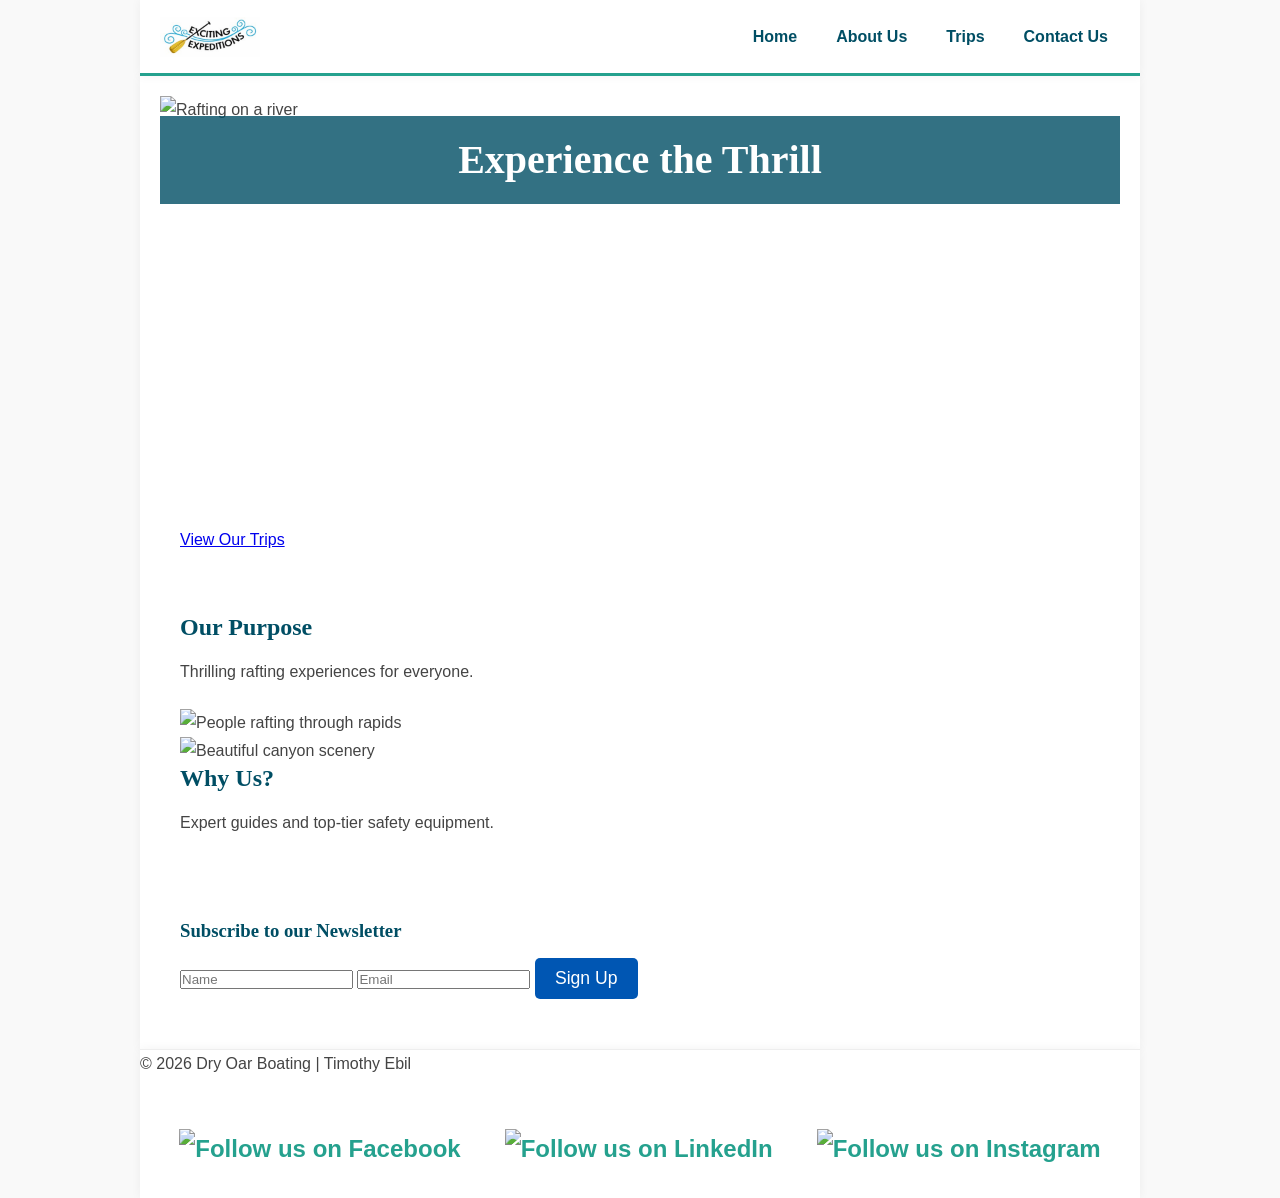
==== wwr/index.html @ 6eb27146 "added home content to index.html" ====
<!DOCTYPE html>
<html lang="en-US">
<head>
    <meta charset="UTF-8">
    <meta name="viewport" content="width=device-width, initial-scale=1.0">
    <title>About Us | Dry Oar Boating</title>
    <meta name="description" content="Discover the history, mission, and expert team behind Dry Oar Boating.">
    <meta name="author" content="Timothy Ebil">
    <link rel="stylesheet" href="styles/rafting.css">
</head>
<body>
    <header>
        <div class="logo-box">
            <a id="logo_link" href="index.html">
                <img class="logo" src="images/logo.jpg" alt="Dry Oar Logo">
            </a>
        </div>
        <nav>
            <a href="index.html">Home</a>
            <a href="about.html">About Us</a>
            <a href="trips.html">Trips</a>
            <a href="contactus.html">Contact Us</a>
        </nav>
    </header>
    <main>
        <div class="hero">
            <img src="images/hero-rafting.jpg" alt="Rafting on a river">
            <h1 class="hero-msg">Experience the Thrill</h1>
        </div>
        <section class="cta-section">
            <a href="trips.html" class="cta-button">View Our Trips</a>
        </section>
        <section class="home-grid">
            <div>
                <h2>Our Purpose</h2>
                <p>Thrilling rafting experiences for everyone.</p>
            </div>
            <img src="images/rafting-1.jpg" alt="People rafting through rapids">
            <img src="images/rafting-2.jpg" alt="Beautiful canyon scenery">
            <div>
                <h2>Why Us?</h2>
                <p>Expert guides and top-tier safety equipment.</p>
            </div>
        </section>
        <section class="newsletter">
            <h3>Subscribe to our Newsletter</h3>
            <form action="#" method="post">
                <input type="text" name="name" required placeholder="Name" aria-label="Full Name">
                <input type="email" name="email" required placeholder="Email" aria-label="Email Address">
                <button type="submit">Sign Up</button>
            </form>
        </section>
    </main>
   <footer>
    <p>&copy; 2026 Dry Oar Boating | Timothy Ebil</p>
    <nav class="socialmedia">
        <a href="https://facebook.com" target="_blank" rel="noreferrer">
            <img src="images/facebook-icon.jpg" alt="Follow us on Facebook">
        </a>
        <a href="https://linkedin.com" target="_blank" rel="noreferrer">
            <img src="images/linkedin-icon.jpg" alt="Follow us on LinkedIn">
        </a>
        <a href="https://instagram.com" target="_blank" rel="noreferrer">
            <img src="images/instagram-icon.jpg" alt="Follow us on Instagram">
        </a>
    </nav>
</footer>
---- wwr/styles/rafting.css ----
/* Three columns side by side */
.column {
  float: left;
  width: 33.3%;
  margin-bottom: 16px;
  padding: 0 8px;
}

/* Display the columns below each other instead of side by side on small screens */
@media screen and (max-width: 650px) {
  .column {
    width: 100%;
    display: block;
  }
}

/* Add some shadows to create a card effect */
.card {
  box-shadow: 0 4px 8px 0 rgba(0, 0, 0, 0.2);
}

/* Some left and right padding inside the container */
.container {
  padding: 0 16px;
}

/* Clear floats */
.container::after, .row::after {
  content: "";
  clear: both;
  display: table;
}

.title {
  color: grey;
}

.button {
  border: none;
  outline: 0;
  display: inline-block;
  padding: 8px;
  color: white;
  background-color: #000;
  text-align: center;
  cursor: pointer;
  width: 100%;
}

.button:hover {
  background-color: #555;
}
/* Main Layout */
main {
    padding: 20px;
    max-width: 1200px;
    margin: auto;
}

/* 2-Column Section (Form + Map) */
.contact-wrapper {
    display: flex;
    gap: 20px;
    margin-top: 20px;
}

.contact-form, .map-container {
    flex: 1;
    background: white;
    padding: 20px;
    border-radius: 8px;
    box-shadow: 0 2px 5px rgba(0,0,0,0.1);
}

/* Form Elements */
.contact-form label {
    display: block;
    margin-bottom: 5px;
    font-weight: bold;
}

.contact-form input[type="text"],
.contact-form input[type="email"],
.contact-form textarea {
    width: 100%;
    padding: 10px;
    margin-bottom: 15px;
    border: 1px solid #ccc;
    border-radius: 4px;
    box-sizing: border-box; /* Ensures padding doesn't affect width */
}

.contact-form fieldset {
    border: 1px solid #ccc;
    padding: 10px;
    margin-bottom: 15px;
}

.checkbox-group {
    margin-bottom: 15px;
}

button {
    background-color: #ff6600;
    color: white;
    padding: 10px 20px;
    border: none;
    border-radius: 4px;
    cursor: pointer;
    font-size: 16px;
}

button:hover {
    background-color: #e65c00;
}
/* Contact Page Styles */
#contact-wrapper {
    display: grid;
    grid-template-columns: 1fr 1fr;
    gap: 20px;
    padding: 20px;
}

.contact-info, .contact-form, .employee-profiles {
    padding: 20px;
}

/* Make map responsive */
.contact-info iframe {
    width: 100%;
    height: 300px;
    margin-top: 15px;
}

/* Staff Section */
.staff-grid {
    display: flex;
    justify-content: space-around;
    gap: 15px;
}

.staff-member {
    text-align: center;
    background: white;
    padding: 10px;
    border-radius: 8px;
}

.staff-member img {
    width: 100px;
    height: 100px;
    border-radius: 50%;
}
/* Make it responsive: 1 column on small screens */
@media (max-width: 768px) {
    .employee-profiles {
        grid-template-columns: 1fr;
    }
}

/* Form Styling */
.contact-form form p {
    margin-bottom: 15px;
}

.contact-form label {
    display: block;
    margin-bottom: 5px;
}

.contact-form input[type="text"],
.contact-form input[type="email"],
.contact-form textarea {
    width: 100%;
    padding: 8px;
}

.contact-form button {
    background-color: #0056b3; /* Example color */
    color: white;
    padding: 10px 20px;
    border: none;
    cursor: pointer;
    font-size: 1.1em;
}

.contact-form button:hover {
    background-color: #004494;
}

/* Responsive adjustment for small screens */
@media screen and (max-width: 768px) {
    #contact-wrapper {
        grid-template-columns: 1fr;
    }
}

/* --- Contact Page Styles --- */
.contact-grid {
    display: grid;
    gap: 20px;
    padding: 20px;
}

.profile-card {
    text-align: center;
    margin-bottom: 20px;
}

.profile-card img {
    border-radius: 50%; /* Makes images circular */
}

/* Form Styles */
.contact-form form {
    display: flex;
    flex-direction: column;
    gap: 15px;
}

.contact-form fieldset {
    border: 1px solid #ccc;
    padding: 10px;
}

.contact-form label {
    display: block;
    margin-bottom: 5px;
}

.contact-form input[type="text"],
.contact-form input[type="email"],
.contact-form textarea {
    width: 100%;
    padding: 8px;
    box-sizing: border-box; /* Ensures padding doesn't affect width */
}

.radio-group {
    display: flex;
    align-items: center;
    gap: 10px;
}

.radio-group label {
    margin-bottom: 0;
}

.checkbox {
    display: flex;
    align-items: center;
    gap: 10px;
}

button[type="submit"] {
    background-color: #0056b3; /* Change to your primary color */
    color: white;
    padding: 10px 20px;
    border: none;
    cursor: pointer;
    font-size: 1.1em;
    border-radius: 5px;
}

button[type="submit"]:hover {
    background-color: #004494;
}

/* Responsive Grid */
@media (min-width: 768px) {
    .contact-grid {
        grid-template-columns: 1fr 1fr;
    }
    .contact-form {
        grid-column: 1 / -1; /* Form spans full width */
    }
}

/* 1. ROOT VARIABLES & SMOOTH SCROLLING */
:root {
  --primary-color: #004e64; /* Deep Water Blue */
  --secondary-color: #25a18e; /* Teal Accent */
  --accent1-color: #333333; /* Dark Charcoal */
  --accent2-color: #ffffff; /* Pure White */
  --bg-light: #f4f4f4;
  --text-body: #444; /* Slightly softer than pure black */
  
  --heading-font: "Rockwell", "Courier Bold", serif;
  --body-font: "Open Sans", Helvetica, Arial, sans-serif;
  
  --shadow: 0 4px 6px rgba(0,0,0,0.1);
  --transition: all 0.3s ease;
}

/* 2. MODERN CSS RESET & BASE STYLES */
*, *::before, *::after {
  margin: 0;
  padding: 0;
  box-sizing: border-box;
}

html {
  scroll-behavior: smooth;
  font-size: 16px;
}

body {
  font-family: var(--body-font);
  color: var(--text-body);
  line-height: 1.7;
  background-color: #f9f9f9;
}

img {
  max-width: 100%;
  display: block;
}

/* 3. PAGE LAYOUT WRAPPER */
header, main, footer {
  max-width: 1000px;
  width: 95%; /* Responsive edge spacing */
  margin: 0 auto;
  background-color: var(--accent2-color);
  box-shadow: 0 0 10px rgba(0,0,0,0.05);
}

/* 4. HEADER (CSS Grid & Flexbox) */
header {
  display: grid;
  grid-template-columns: auto 1fr;
  align-items: center;
  padding: 15px 20px;
  background-color: var(--accent2-color);
  border-bottom: 3px solid var(--secondary-color);
  position: sticky; /* Keeps header at top */
  top: 0;
  z-index: 1000;
}

.logo-box { grid-column: 1; }
.logo { width: 100px; height: auto; }

nav {
  grid-column: 2;
  display: flex;
  justify-content: flex-end;
  gap: 15px;
  flex-wrap: wrap; /* Allows links to wrap on mobile */
}

nav a {
  text-decoration: none;
  color: var(--primary-color);
  font-weight: 600;
  padding: 8px 12px;
  transition: var(--transition);
  border-radius: 4px;
}

nav a:hover, nav a:focus {
  background-color: var(--primary-color);
  color: var(--accent2-color);
  outline: none;
}

/* 5. TYPOGRAPHY & SPACING */
h1, h2, h3 {
  font-family: var(--heading-font);
  color: var(--primary-color);
  margin-bottom: 1rem;
  line-height: 1.2;
}

p { margin-bottom: 1.5rem; }

/* Global Padding for Sections */
main section {
  padding: 30px 20px;
}

/* 6. HERO SECTION (Positioning) */
.hero {
  position: relative;
  overflow: hidden;
}

.hero img {
  width: 100%;
  height: 400px; /* Fixed height for better control */
  object-fit: cover;
}

/* Hero Heading Overlay */
.hero h1 {
  position: absolute;
  top: 20px;
  left: 0;
  width: 100%;
  background-color: rgba(0, 78, 100, 0.8); /* Changed to primary color for better branding */
  color: #fff;
  padding: 20px;
  text-align: center;
  margin: 0;
  font-size: 2.5rem;
}

/* Hero Article/Mission Box */
.hero article {
  position: absolute;
  bottom: 20px;
  left: 50%;
  transform: translateX(-50%);
  width: 90%;
  max-width: 800px;
  background-color: rgba(255, 255, 255, 0.95);
  padding: 25px;
  border-radius: 8px;
  box-shadow: var(--shadow);
}

.hero article img {
  float: right;
  width: 120px;
  height: 120px;
  object-fit: cover;
  margin-left: 20px;
  margin-bottom: 10px;
  border: 3px solid var(--secondary-color);
  border-radius: 50%; /* Circle image */
}

.hero article::after {
  content: "";
  display: table;
  clear: both;
}

/* 7. ADVENTURES SECTION (Grid + Figure) */
.adventure-grid {
  display: grid;
  grid-template-columns: repeat(auto-fit, minmax(160px, 1fr)); /* Responsive grid */
  gap: 20px;
  padding: 20px;
  text-align: center;
}

.adventure-grid figure {
  background: #fff;
  padding: 10px;
  border-radius: 8px;
  box-shadow: 0 2px 5px rgba(0,0,0,0.05);
  transition: var(--transition);
}

.adventure-grid figure:hover {
  transform: translateY(-5px);
  box-shadow: 0 5px 15px rgba(0,0,0,0.1);
}

.adventure-grid img {
  width: 100%;
  height: 150px;
  object-fit: cover;
  border-radius: 4px;
}

.adventure-grid figcaption {
  font-size: 1rem;
  font-weight: 600;
  margin-top: 10px;
  color: var(--primary-color);
}

/* 8. HISTORY SECTION (Flexbox) */
.history {
  display: flex;
  align-items: center;
  gap: 30px;
  padding: 40px 20px;
}

.history img {
  flex: 1;
  max-width: 300px;
  border-radius: 8px;
  box-shadow: var(--shadow);
}

.history-text {
  flex: 2;
}

/* 9. FOOTER SOCIAL MEDIA (Flex) */
footer {
  border-top: 1px solid #eee;
}

.socialmedia {
  display: flex;
  justify-content: center; /* Centered for better look */
  gap: 20px;
  padding: 20px;
}

.socialmedia a {
  text-decoration: none;
  font-size: 1.5rem;
  color: var(--secondary-color);
  transition: var(--transition);
}

.socialmedia a:hover {
  color: var(--primary-color);
  transform: scale(1.1);
}

/* 10. MOBILE RESPONSIVENESS */
@media (max-width: 768px) {
  .history-content {
    flex-direction: column;
    text-align: center;
  }
  
  .hero h1 { font-size: 1.8rem; }
  
  header {
    grid-template-columns: 1fr;
    text-align: center;
  }
  
  nav {
    justify-content: center;
    margin-top: 10px;
  }
}
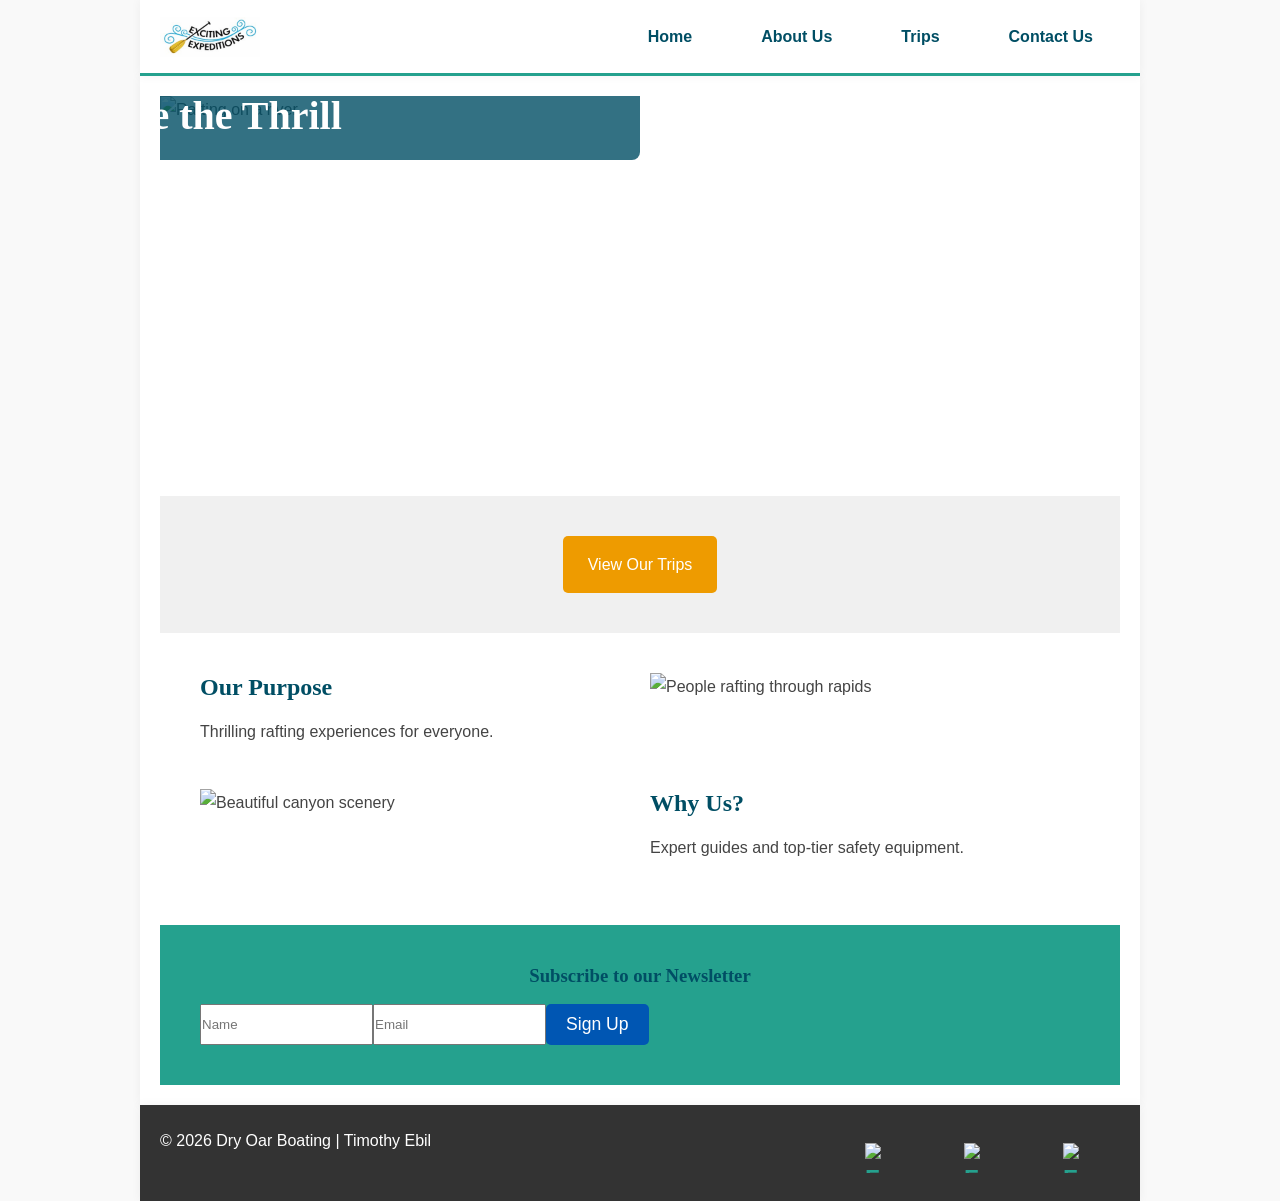
==== commit bc35398c: "added home content to index.html" ====
--- a/wwr/index.html
+++ b/wwr/index.html
@@ -64,4 +64,4 @@
             <img src="images/instagram-icon.jpg" alt="Follow us on Instagram">
         </a>
     </nav>
-</footer>
+</footer> 
--- a/wwr/styles/rafting.css
+++ b/wwr/styles/rafting.css
@@ -1,3 +1,161 @@
+.hero { position: relative; }
+.hero-msg { position: absolute; top: 50%; left: 50%; transform: translate(-50%, -50%); }
+.home-grid { display: grid; grid-template-columns: 1fr 1fr; gap: 20px; }
+.newsletter form { display: flex; }
+
+/* Trips Page Layout */
+.cta-section {
+    text-align: center;
+    padding: 40px;
+    background-color: #f0f0f0;
+}
+
+.trips-container {
+    display: flex;
+    flex-direction: column;
+    gap: 30px;
+    padding: 20px;
+}
+
+.trip-card {
+    display: grid;
+    grid-template-columns: 1fr 1fr;
+    align-items: center;
+    gap: 20px;
+    background: #fff;
+    box-shadow: 0 4px 8px rgba(0,0,0,0.1);
+}
+
+.trip-card.reverse {
+    direction: rtl; /* Swaps the image and text placement */
+}
+
+.trip-card.reverse .trip-info {
+    direction: ltr; /* Keeps text reading left to right */
+}
+
+.trip-card img {
+    width: 100%;
+    height: auto;
+}
+
+.trip-info {
+    padding: 20px;
+}
+
+/* Table Styling */
+.trip-table-section {
+    padding: 40px 20px;
+}
+
+table {
+    width: 100%;
+    border-collapse: collapse;
+    margin-top: 20px;
+}
+
+th, td {
+    padding: 15px;
+    border: 1px solid #ddd;
+    text-align: left;
+}
+
+th {
+    background-color: #333;
+    color: white;
+}
+
+tr:nth-child(even) {
+    background-color: #f9f9f9;
+}
+
+/* Base Styles */
+:root {
+    --primary-color: #005f73;
+    --secondary-color: #94d2bd;
+    --accent-color: #ee9b00;
+    --text-color: #333;
+}
+
+body {
+    font-family: Arial, sans-serif;
+    margin: 0;
+    color: var(--text-color);
+}
+
+header, footer {
+    background-color: var(--primary-color);
+    color: white;
+    padding: 1rem;
+    display: flex;
+    justify-content: space-between;
+    align-items: center;
+}
+
+nav a {
+    color: white;
+    text-decoration: none;
+    margin: 0 15px;
+}
+
+/* Hero Section */
+.hero {
+    position: relative;
+    width: 100%;
+}
+
+.hero img {
+    width: 100%;
+    height: 600px;
+    object-fit: cover;
+}
+
+.hero h1 {
+    position: absolute;
+    top: 30%;
+    left: 10%;
+    background-color: rgba(0,0,0,0.5);
+    color: white;
+    padding: 20px;
+    border-radius: 8px;
+}
+
+/* Grid Layout for Home Page */
+.home-grid {
+    display: grid;
+    grid-template-columns: 1fr 1fr;
+    gap: 20px;
+    padding: 40px;
+}
+
+.newsletter {
+    background-color: var(--secondary-color);
+    padding: 40px;
+    text-align: center;
+}
+
+/* Trips Table */
+table {
+    width: 90%;
+    margin: 20px auto;
+    border-collapse: collapse;
+}
+
+th, td {
+    border: 1px solid #ddd;
+    padding: 12px;
+    text-align: left;
+}
+
+.cta-button {
+    background-color: var(--accent-color);
+    padding: 15px 25px;
+    color: white;
+    text-decoration: none;
+    border-radius: 5px;
+    display: inline-block;
+}
+
 /* Three columns side by side */
 .column {
   float: left;
@@ -491,16 +649,31 @@
   flex: 2;
 }
 
-/* 9. FOOTER SOCIAL MEDIA (Flex) */
+/* Footer Container Styling */
 footer {
-  border-top: 1px solid #eee;
-}
-
+    text-align: center;
+    padding: 20px;
+    background-color: #333;
+    color: white;
+}
+
+/* Social Media Nav Container */
 .socialmedia {
-  display: flex;
-  justify-content: center; /* Centered for better look */
-  gap: 20px;
-  padding: 20px;
+    display: flex;
+    justify-content: center; /* Centers items horizontally */
+    gap: 15px; /* Spacing between icons */
+    margin-top: 10px;
+}
+
+/* Icon Styling */
+.socialmedia a img {
+    width: 30px; /* Consistent icon size */
+    height: 30px;
+    transition: transform 0.2s; /* Optional hover effect */
+}
+
+.socialmedia a img:hover {
+    transform: scale(1.1); /* Slightly enlarge on hover */
 }
 
 .socialmedia a {
@@ -509,7 +682,6 @@
   color: var(--secondary-color);
   transition: var(--transition);
 }
-
 .socialmedia a:hover {
   color: var(--primary-color);
   transform: scale(1.1);
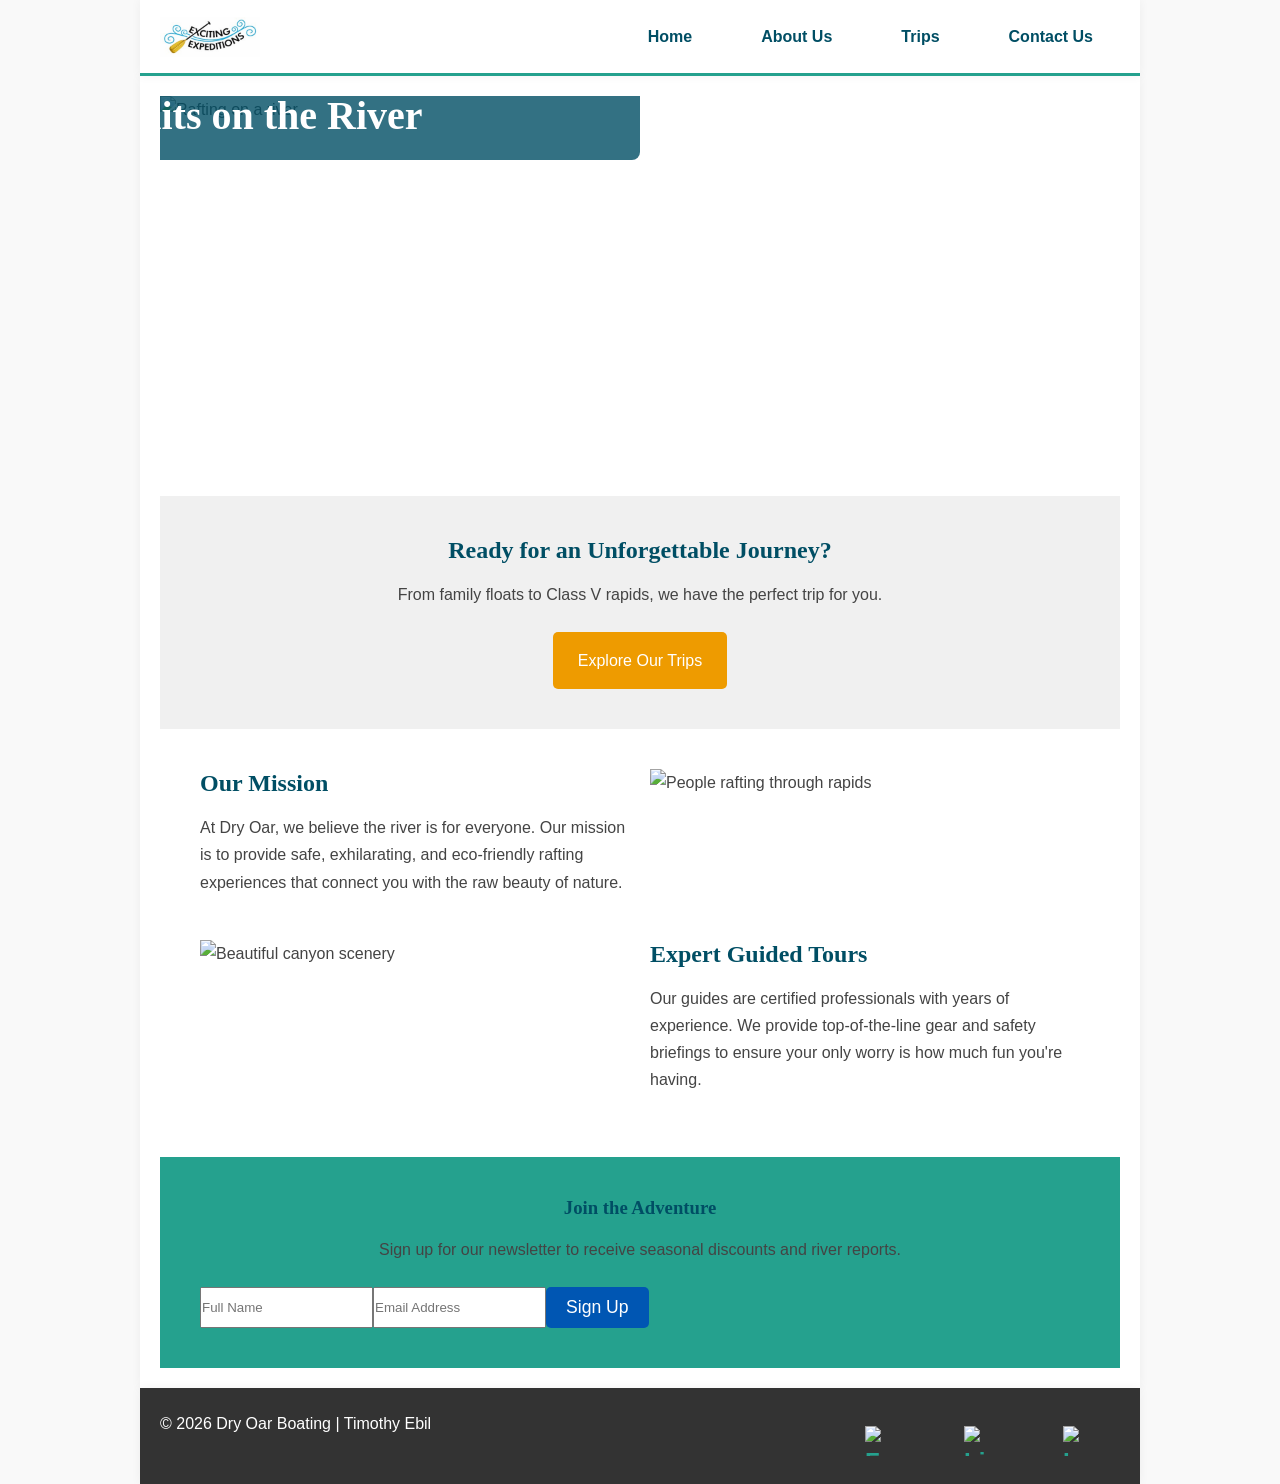
==== commit 91ab8511: "added content home to index.html" ====
--- a/wwr/index.html
+++ b/wwr/index.html
@@ -3,8 +3,8 @@
 <head>
     <meta charset="UTF-8">
     <meta name="viewport" content="width=device-width, initial-scale=1.0">
-    <title>About Us | Dry Oar Boating</title>
-    <meta name="description" content="Discover the history, mission, and expert team behind Dry Oar Boating.">
+    <title>Home | Dry Oar Boating</title>
+    <meta name="description" content="Welcome to Dry Oar Boating - Your premier white water rafting adventure provider.">
     <meta name="author" content="Timothy Ebil">
     <link rel="stylesheet" href="styles/rafting.css">
 </head>
@@ -19,49 +19,66 @@
             <a href="index.html">Home</a>
             <a href="about.html">About Us</a>
             <a href="trips.html">Trips</a>
-            <a href="contactus.html">Contact Us</a>
+            <a href="contact.html">Contact Us</a>
         </nav>
     </header>
+
     <main>
+        <!-- Hero Section -->
         <div class="hero">
-            <img src="images/hero-rafting.jpg" alt="Rafting on a river">
-            <h1 class="hero-msg">Experience the Thrill</h1>
+            <img src="images/hero-rafting.jpg" alt="Rafting on a river" class="hero-img">
+            <h1 class="hero-msg">Adventure Awaits on the River</h1>
         </div>
+
+        <!-- Call to Action Section -->
         <section class="cta-section">
-            <a href="trips.html" class="cta-button">View Our Trips</a>
+            <h2>Ready for an Unforgettable Journey?</h2>
+            <p>From family floats to Class V rapids, we have the perfect trip for you.</p>
+            <a href="trips.html" class="cta-button">Explore Our Trips</a>
         </section>
+
+        <!-- CSS Grid Content Section -->
         <section class="home-grid">
-            <div>
-                <h2>Our Purpose</h2>
-                <p>Thrilling rafting experiences for everyone.</p>
+            <div class="grid-text-1">
+                <h2>Our Mission</h2>
+                <p>At Dry Oar, we believe the river is for everyone. Our mission is to provide safe, exhilarating, and eco-friendly rafting experiences that connect you with the raw beauty of nature.</p>
             </div>
-            <img src="images/rafting-1.jpg" alt="People rafting through rapids">
-            <img src="images/rafting-2.jpg" alt="Beautiful canyon scenery">
-            <div>
-                <h2>Why Us?</h2>
-                <p>Expert guides and top-tier safety equipment.</p>
+            <img src="images/rafting-1.jpg" alt="People rafting through rapids" class="grid-img-1">
+            
+            <img src="images/rafting-2.jpg" alt="Beautiful canyon scenery" class="grid-img-2">
+            <div class="grid-text-2">
+                <h2>Expert Guided Tours</h2>
+                <p>Our guides are certified professionals with years of experience. We provide top-of-the-line gear and safety briefings to ensure your only worry is how much fun you're having.</p>
             </div>
         </section>
+
+        <!-- Newsletter Section -->
         <section class="newsletter">
-            <h3>Subscribe to our Newsletter</h3>
-            <form action="#" method="post">
-                <input type="text" name="name" required placeholder="Name" aria-label="Full Name">
-                <input type="email" name="email" required placeholder="Email" aria-label="Email Address">
-                <button type="submit">Sign Up</button>
-            </form>
+            <div class="newsletter-content">
+                <h3>Join the Adventure</h3>
+                <p>Sign up for our newsletter to receive seasonal discounts and river reports.</p>
+                <form action="#" method="post">
+                    <input type="text" name="name" required placeholder="Full Name" aria-label="Full Name">
+                    <input type="email" name="email" required placeholder="Email Address" aria-label="Email Address">
+                    <button type="submit" class="submit-btn">Sign Up</button>
+                </form>
+            </div>
         </section>
     </main>
-   <footer>
-    <p>&copy; 2026 Dry Oar Boating | Timothy Ebil</p>
-    <nav class="socialmedia">
-        <a href="https://facebook.com" target="_blank" rel="noreferrer">
-            <img src="images/facebook-icon.jpg" alt="Follow us on Facebook">
-        </a>
-        <a href="https://linkedin.com" target="_blank" rel="noreferrer">
-            <img src="images/linkedin-icon.jpg" alt="Follow us on LinkedIn">
-        </a>
-        <a href="https://instagram.com" target="_blank" rel="noreferrer">
-            <img src="images/instagram-icon.jpg" alt="Follow us on Instagram">
-        </a>
-    </nav>
-</footer> 
+
+    <footer>
+        <p>&copy; 2026 Dry Oar Boating | Timothy Ebil</p>
+        <nav class="socialmedia">
+            <a href="https://facebook.com" target="_blank" rel="noreferrer">
+                <img src="images/facebook-icon.jpg" alt="Facebook">
+            </a>
+            <a href="https://linkedin.com" target="_blank" rel="noreferrer">
+                <img src="images/linkedin-icon.jpg" alt="LinkedIn">
+            </a>
+            <a href="https://instagram.com" target="_blank" rel="noreferrer">
+                <img src="images/instagram-icon.jpg" alt="Instagram">
+            </a>
+        </nav>
+    </footer>
+</body>
+</html>
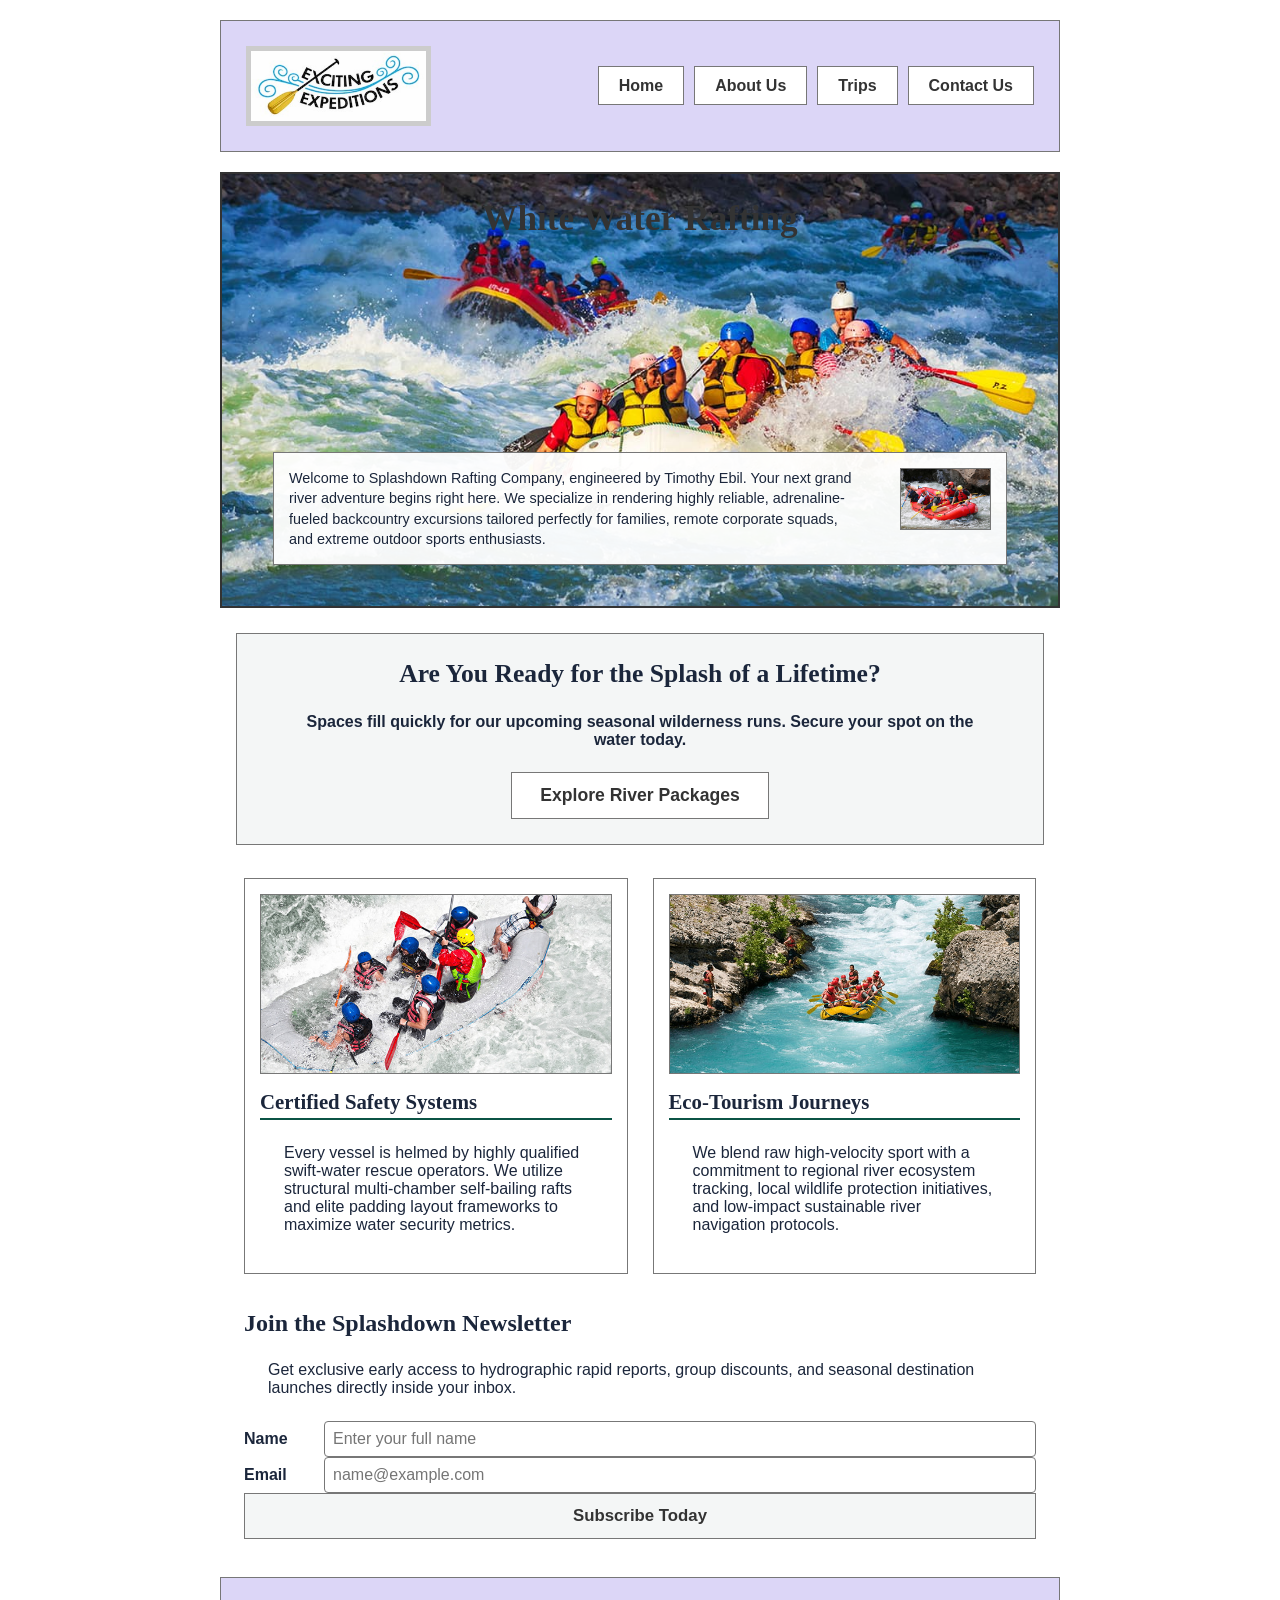
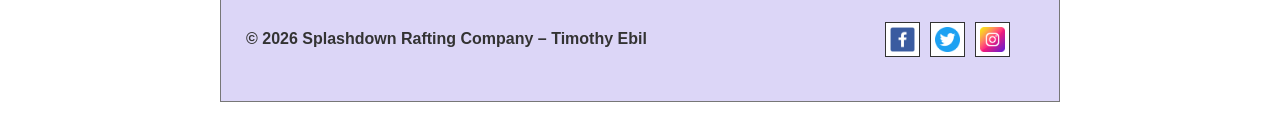
==== commit 5c83f9af: "feat: complete perfect W06 final milestone deployment synchronization across all project pages" ====
--- a/wwr/index.html
+++ b/wwr/index.html
@@ -1,84 +1,105 @@
 <!DOCTYPE html>
 <html lang="en-US">
+
 <head>
     <meta charset="UTF-8">
     <meta name="viewport" content="width=device-width, initial-scale=1.0">
-    <title>Home | Dry Oar Boating</title>
-    <meta name="description" content="Welcome to Dry Oar Boating - Your premier white water rafting adventure provider.">
+    <meta name="description"
+      content="Welcome to Splashdown Rafting Company. Book premier commercial white water rapid excursions, explore group packages, and register for our seasonal wild river runs.">
     <meta name="author" content="Timothy Ebil">
+    <title>Home - Splashdown Rafting Company</title>
     <link rel="stylesheet" href="styles/rafting.css">
 </head>
+
 <body>
     <header>
-        <div class="logo-box">
-            <a id="logo_link" href="index.html">
-                <img class="logo" src="images/logo.jpg" alt="Dry Oar Logo">
-            </a>
-        </div>
+        <img src="images/logo.jpg" alt="Splashdown Rafting Site Logo" class="logo">
         <nav>
-            <a href="index.html">Home</a>
-            <a href="about.html">About Us</a>
-            <a href="trips.html">Trips</a>
-            <a href="contact.html">Contact Us</a>
+            <ul>
+                <li><a href="index.html">Home</a></li>
+                <li><a href="about.html">About Us</a></li>
+                <li><a href="trips.html">Trips</a></li>
+                <li><a href="contact.html">Contact Us</a></li>
+            </ul>
         </nav>
     </header>
 
     <main>
-        <!-- Hero Section -->
+        <!-- Hero Section Container with Overlapping Absolute Elements -->
         <div class="hero">
-            <img src="images/hero-rafting.jpg" alt="Rafting on a river" class="hero-img">
-            <h1 class="hero-msg">Adventure Awaits on the River</h1>
+            <img src="images/hero-rafting.jpg"
+              alt="Commercial white water raft navigating a massive river drop rapid">
+            <h1>White Water Rafting</h1>
+            <article>
+                <p>Welcome to Splashdown Rafting Company, engineered by Timothy Ebil. Your next
+                    grand river adventure begins right here. We specialize in rendering highly
+                    reliable, adrenaline-fueled backcountry excursions tailored perfectly for
+                    families, remote corporate squads, and extreme outdoor sports enthusiasts.</p>
+                <img src="images/adventure1.jpg"
+                  alt="Excited rafters high-fiving after successfully navigating a river rapid run">
+            </article>
         </div>
 
-        <!-- Call to Action Section -->
-        <section class="cta-section">
-            <h2>Ready for an Unforgettable Journey?</h2>
-            <p>From family floats to Class V rapids, we have the perfect trip for you.</p>
-            <a href="trips.html" class="cta-button">Explore Our Trips</a>
+        <!-- Call to Action Section linking to Trips Page -->
+        <section class="cta-banner">
+            <h2>Are You Ready for the Splash of a Lifetime?</h2>
+            <p>Spaces fill quickly for our upcoming seasonal wilderness runs. Secure your spot on
+                the water today.</p>
+            <a href="trips.html" class="cta-link-btn">Explore River Packages</a>
         </section>
 
-        <!-- CSS Grid Content Section -->
-        <section class="home-grid">
-            <div class="grid-text-1">
-                <h2>Our Mission</h2>
-                <p>At Dry Oar, we believe the river is for everyone. Our mission is to provide safe, exhilarating, and eco-friendly rafting experiences that connect you with the raw beauty of nature.</p>
+        <!-- Advanced Main CSS Grid Feature Block Layout -->
+        <section class="home-feature-grid">
+            <div class="feature-card">
+                <img src="images/adventure2.jpg"
+                  alt="Close up view of high-grade safety helmet and equipment">
+                <h3>Certified Safety Systems</h3>
+                <p>Every vessel is helmed by highly qualified swift-water rescue operators. We
+                    utilize structural multi-chamber self-bailing rafts and elite padding layout
+                    frameworks to maximize water security metrics.</p>
             </div>
-            <img src="images/rafting-1.jpg" alt="People rafting through rapids" class="grid-img-1">
-            
-            <img src="images/rafting-2.jpg" alt="Beautiful canyon scenery" class="grid-img-2">
-            <div class="grid-text-2">
-                <h2>Expert Guided Tours</h2>
-                <p>Our guides are certified professionals with years of experience. We provide top-of-the-line gear and safety briefings to ensure your only worry is how much fun you're having.</p>
+            <div class="feature-card">
+                <img src="images/adventure3.jpg"
+                  alt="Beautiful canyon river views during high sunset hours">
+                <h3>Eco-Tourism Journeys</h3>
+                <p>We blend raw high-velocity sport with a commitment to regional river ecosystem
+                    tracking, local wildlife protection initiatives, and low-impact sustainable
+                    river navigation protocols.</p>
             </div>
         </section>
 
-        <!-- Newsletter Section -->
-        <section class="newsletter">
-            <div class="newsletter-content">
-                <h3>Join the Adventure</h3>
-                <p>Sign up for our newsletter to receive seasonal discounts and river reports.</p>
-                <form action="#" method="post">
-                    <input type="text" name="name" required placeholder="Full Name" aria-label="Full Name">
-                    <input type="email" name="email" required placeholder="Email Address" aria-label="Email Address">
-                    <button type="submit" class="submit-btn">Sign Up</button>
-                </form>
-            </div>
+        <!-- Semantic Interactive Newsletter Sign-up Form -->
+        <section class="newsletter-section">
+            <h2>Join the Splashdown Newsletter</h2>
+            <p>Get exclusive early access to hydrographic rapid reports, group discounts, and
+                seasonal destination launches directly inside your inbox.</p>
+            <form action="#" method="post" class="newsletter-form">
+                <div class="form-item">
+                    <label for="newsname">Name</label>
+                    <input type="text" id="newsname" name="newsname" required
+                      placeholder="Enter your full name">
+                </div>
+                <div class="form-item">
+                    <label for="newsemail">Email</label>
+                    <input type="email" id="newsemail" name="newsemail" required
+                      placeholder="name@example.com">
+                </div>
+                <button type="submit" class="form-submit-btn">Subscribe Today</button>
+            </form>
         </section>
     </main>
 
     <footer>
-        <p>&copy; 2026 Dry Oar Boating | Timothy Ebil</p>
+        <p>&copy; 2026 Splashdown Rafting Company – Timothy Ebil</p>
         <nav class="socialmedia">
-            <a href="https://facebook.com" target="_blank" rel="noreferrer">
-                <img src="images/facebook-icon.jpg" alt="Facebook">
-            </a>
-            <a href="https://linkedin.com" target="_blank" rel="noreferrer">
-                <img src="images/linkedin-icon.jpg" alt="LinkedIn">
-            </a>
-            <a href="https://instagram.com" target="_blank" rel="noreferrer">
-                <img src="images/instagram-icon.jpg" alt="Instagram">
-            </a>
+            <a href="https://facebook.com" target="_blank"><img src="images/facebook-icon.png"
+                  alt="Visit Splashdown Rafting on our official Facebook profile page"></a>
+            <a href="https://twitter.com" target="_blank"><img src="images/twitter-icon.png"
+                  alt="Visit Splashdown Rafting on our official Twitter status page"></a>
+            <a href="https://instagram.com" target="_blank"><img src="images/instagram-icon.png"
+                  alt="Visit Splashdown Rafting on our official Instagram media page"></a>
         </nav>
     </footer>
 </body>
-</html>
+
+</html>
--- a/wwr/styles/rafting.css
+++ b/wwr/styles/rafting.css
@@ -1,708 +1,541 @@
-.hero { position: relative; }
-.hero-msg { position: absolute; top: 50%; left: 50%; transform: translate(-50%, -50%); }
-.home-grid { display: grid; grid-template-columns: 1fr 1fr; gap: 20px; }
-.newsletter form { display: flex; }
-
-/* Trips Page Layout */
-.cta-section {
-    text-align: center;
-    padding: 40px;
-    background-color: #f0f0f0;
-}
-
-.trips-container {
+/* ==========================================
+   1. VARIABLES & HEX COLOR SCHEME (Global Theme)
+   ========================================== */
+:root {
+    --primary-color: #0b5345;
+    /* Deep Teal Green - WCAG AA Compliant */
+    --secondary-color: #d35400;
+    /* Safety Orange Accent */
+    --accent1-color: #1b263b;
+    /* Dark Navy Base Body Text */
+    --accent2-color: #f1c40f;
+    /* Sun Yellow Hover Accent */
+    --white: #ffffff;
+    --light-purple: #dcd6f7;
+    /* Wireframe Header/Footer Background Tint */
+    --light-gray: #f4f6f6;
+    --heading-font: "Times New Roman", "Georgia", serif;
+    --body-font: Arial, Helvetica, sans-serif;
+}
+
+/* ==========================================
+   2. BOX-MODEL RESET & PAGE CONSTRAINTS
+   ========================================== */
+* {
+    margin: 0;
+    padding: 0;
+    box-sizing: border-box;
+}
+
+body {
+    font-family: var(--body-font);
+    color: var(--accent1-color);
+    background-color: var(--white);
+}
+
+/* Fixed layout margins centered on desktop displays */
+header,
+main,
+footer {
+    width: 840px;
+    margin: 20px auto;
+}
+
+h1,
+h2,
+h3 {
+    font-family: var(--heading-font);
+    color: var(--accent1-color);
+}
+
+nav,
+p,
+section,
+article {
+    margin: 16px;
+    padding: 8px;
+}
+
+.socialmedia a {
+    text-decoration: none;
+}
+
+/* ==========================================
+   3. HEADER CSS GRID & NAV FLEXBOX LAYOUT
+   ========================================== */
+header {
+    display: grid;
+    grid-template-columns: 1fr auto;
+    /* Separates logo from navigation menu */
+    align-items: center;
+    background-color: var(--light-purple);
+    padding: 25px;
+    border: 1px solid #777777;
+}
+
+header .logo {
+    max-height: 80px;
+    width: auto;
+    background-color: #cccccc;
+    padding: 5px;
+}
+
+header nav {
+    margin: 0;
+    padding: 0;
+}
+
+header nav ul {
+    list-style: none;
+    display: flex;
+    /* Flexbox horizontal inline orientation */
+    gap: 10px;
+}
+
+header nav a {
+    text-decoration: none;
+    font-weight: bold;
+    color: #333333;
+    padding: 10px 20px;
+    border: 1px solid #777777;
+    background-color: var(--white);
+    transition: all 0.2s ease-in-out;
+}
+
+header nav a:hover {
+    color: var(--accent2-color);
+    background-color: var(--secondary-color);
+    border-color: var(--secondary-color);
+}
+
+/* ==========================================
+   4. HERO CONTAINER POSITIONING WITH OVERLAYS
+   ========================================== */
+.hero {
+    position: relative;
+    border: 2px solid #333333;
+}
+
+.hero > img {
+    display: block;
+    width: 100%;
+    height: auto;
+}
+
+/* Absolute Banner Heading Overlay positioning */
+.hero h1 {
+    position: absolute;
+    top: 15px;
+    width: 100%;
+    padding: 10px;
+    text-align: center;
+    font-size: 2.2rem;
+    background: none;
+    color: #333333;
+}
+
+/* Absolute Article Card Overlay positioning */
+.hero article {
+    position: absolute;
+    bottom: 25px;
+    left: 35px;
+    right: 35px;
+    background-color: rgba(255, 255, 255, 0.95);
+    border: 1px solid #777777;
+    padding: 15px;
+}
+
+.hero article p {
+    margin: 0;
+    padding: 0;
+    line-height: 1.4;
+    font-size: 0.9rem;
+    width: 82%;
+    float: left;
+}
+
+/* Right floating image inside absolute article card layout container */
+.hero article img {
+    float: right;
+    width: 13%;
+    height: auto;
+    border: 1px solid #777777;
+    background-color: #cccccc;
+}
+
+.hero article::after {
+    content: "";
+    display: table;
+    clear: both;
+}
+
+/* ==========================================
+   5. HISTORY 3-COLUMN LAYOUT GRID (ABOUT US)
+   ========================================== */
+.history {
+    background-color: var(--light-gray);
+    border: 1px solid #777777;
+    padding: 20px;
+}
+
+.history h2 {
+    text-align: center;
+    font-size: 1.8rem;
+    margin-bottom: 12px;
+}
+
+.history-container {
+    display: grid;
+    grid-template-columns: 1fr 200px 1fr;
+    /* Text, Image, Text */
+    align-items: start;
+    gap: 20px;
+}
+
+.history-container p {
+    margin: 0;
+    padding: 0;
+    line-height: 1.5;
+    font-size: 0.95rem;
+}
+
+.history-img {
+    width: 100%;
+    height: auto;
+    border: 1px solid #777777;
+    background-color: #333333;
+    border-radius: 4px;
+}
+
+/* ==========================================
+   6. ADVENTURE 5-COLUMN HORIZONTAL GRID (ABOUT US)
+   ========================================== */
+.adventure {
+    background-color: var(--light-gray);
+    border: 1px solid #777777;
+    padding: 20px;
+    margin-top: 30px;
+}
+
+.adventure h2 {
+    text-align: center;
+    font-size: 1.8rem;
+    margin-bottom: 20px;
+}
+
+.adventure-grid {
+    display: grid;
+    grid-template-columns: repeat(5, 1fr);
+    /* 5 Uniform horizontal inline boxes */
+    gap: 15px;
+}
+
+.adventure-grid figure {
+    background-color: transparent;
+    padding: 0;
+    text-align: center;
+    margin: 0;
+}
+
+.adventure-grid img {
+    width: 100%;
+    height: auto;
+    aspect-ratio: 1 / 1;
+    object-fit: cover;
+    display: block;
+    margin-bottom: 6px;
+    border: 1px solid #777777;
+    background-color: #cccccc;
+}
+
+.adventure-grid figcaption {
+    font-size: 0.9rem;
+    color: #333333;
+    line-height: 1.2;
+}
+
+/* ==========================================
+   7. FOOTER STYLING & GRID DISTRIBUTION
+   ========================================== */
+footer {
+    display: grid;
+    grid-template-columns: 1fr auto;
+    align-items: center;
+    background-color: var(--light-purple);
+    padding: 20px 25px;
+    border: 1px solid #777777;
+    margin-top: 30px;
+}
+
+footer p {
+    margin: 0;
+    padding: 0;
+    color: #333333;
+    font-weight: bold;
+}
+
+.socialmedia {
+    display: flex;
+    gap: 10px;
+}
+
+.socialmedia img {
+    width: 35px;
+    height: 35px;
+    display: block;
+    border: 1px solid #333333;
+    /* Explicit boxed borders from wireframes */
+    background-color: var(--white);
+    padding: 4px;
+    transition: transform 0.2s ease-in-out;
+}
+
+.socialmedia img:hover {
+    transform: scale(1.1);
+}
+
+/* ==========================================
+   8. W05 CONTACT US WIREFRAME LAYOUT STYLES
+   ========================================== */
+.company-heading {
+    text-align: center;
+    margin: 20px 0;
+}
+
+.company-heading h1 {
+    font-size: 2.2rem;
+    margin-bottom: 8px;
+}
+
+.company-heading p {
+    margin: 2px 0;
+    padding: 0;
+    font-size: 1.05rem;
+    font-weight: bold;
+}
+
+.contact-layout-grid {
+    display: grid;
+    grid-template-columns: 1fr 1fr;
+    gap: 30px;
+    margin: 20px 16px;
+}
+
+.map-container {
+    border: 1px solid #777777;
+}
+
+.map-container iframe {
+    width: 100%;
+    height: 100%;
+    min-height: 380px;
+    display: block;
+    border: none;
+}
+
+.form-container form {
     display: flex;
     flex-direction: column;
-    gap: 30px;
-    padding: 20px;
-}
-
-.trip-card {
-    display: grid;
-    grid-template-columns: 1fr 1fr;
+    gap: 12px;
+}
+
+.form-item {
+    display: grid;
+    grid-template-columns: 80px 1fr;
+    /* Grid layout pairing input components with tracking fields */
     align-items: center;
-    gap: 20px;
-    background: #fff;
-    box-shadow: 0 4px 8px rgba(0,0,0,0.1);
-}
-
-.trip-card.reverse {
-    direction: rtl; /* Swaps the image and text placement */
-}
-
-.trip-card.reverse .trip-info {
-    direction: ltr; /* Keeps text reading left to right */
-}
-
-.trip-card img {
-    width: 100%;
-    height: auto;
-}
-
-.trip-info {
-    padding: 20px;
-}
-
-/* Table Styling */
-.trip-table-section {
-    padding: 40px 20px;
-}
-
-table {
-    width: 100%;
-    border-collapse: collapse;
-    margin-top: 20px;
-}
-
-th, td {
-    padding: 15px;
-    border: 1px solid #ddd;
-    text-align: left;
-}
-
-th {
-    background-color: #333;
-    color: white;
-}
-
-tr:nth-child(even) {
-    background-color: #f9f9f9;
-}
-
-/* Base Styles */
-:root {
-    --primary-color: #005f73;
-    --secondary-color: #94d2bd;
-    --accent-color: #ee9b00;
-    --text-color: #333;
-}
-
-body {
-    font-family: Arial, sans-serif;
-    margin: 0;
-    color: var(--text-color);
-}
-
-header, footer {
-    background-color: var(--primary-color);
-    color: white;
-    padding: 1rem;
-    display: flex;
-    justify-content: space-between;
-    align-items: center;
-}
-
-nav a {
-    color: white;
-    text-decoration: none;
-    margin: 0 15px;
-}
-
-/* Hero Section */
-.hero {
-    position: relative;
-    width: 100%;
-}
-
-.hero img {
-    width: 100%;
-    height: 600px;
-    object-fit: cover;
-}
-
-.hero h1 {
-    position: absolute;
-    top: 30%;
-    left: 10%;
-    background-color: rgba(0,0,0,0.5);
-    color: white;
-    padding: 20px;
-    border-radius: 8px;
-}
-
-/* Grid Layout for Home Page */
-.home-grid {
-    display: grid;
-    grid-template-columns: 1fr 1fr;
-    gap: 20px;
-    padding: 40px;
-}
-
-.newsletter {
-    background-color: var(--secondary-color);
-    padding: 40px;
-    text-align: center;
-}
-
-/* Trips Table */
-table {
-    width: 90%;
-    margin: 20px auto;
-    border-collapse: collapse;
-}
-
-th, td {
-    border: 1px solid #ddd;
-    padding: 12px;
-    text-align: left;
-}
-
-.cta-button {
-    background-color: var(--accent-color);
-    padding: 15px 25px;
-    color: white;
-    text-decoration: none;
-    border-radius: 5px;
-    display: inline-block;
-}
-
-/* Three columns side by side */
-.column {
-  float: left;
-  width: 33.3%;
-  margin-bottom: 16px;
-  padding: 0 8px;
-}
-
-/* Display the columns below each other instead of side by side on small screens */
-@media screen and (max-width: 650px) {
-  .column {
-    width: 100%;
-    display: block;
-  }
-}
-
-/* Add some shadows to create a card effect */
-.card {
-  box-shadow: 0 4px 8px 0 rgba(0, 0, 0, 0.2);
-}
-
-/* Some left and right padding inside the container */
-.container {
-  padding: 0 16px;
-}
-
-/* Clear floats */
-.container::after, .row::after {
-  content: "";
-  clear: both;
-  display: table;
-}
-
-.title {
-  color: grey;
-}
-
-.button {
-  border: none;
-  outline: 0;
-  display: inline-block;
-  padding: 8px;
-  color: white;
-  background-color: #000;
-  text-align: center;
-  cursor: pointer;
-  width: 100%;
-}
-
-.button:hover {
-  background-color: #555;
-}
-/* Main Layout */
-main {
-    padding: 20px;
-    max-width: 1200px;
-    margin: auto;
-}
-
-/* 2-Column Section (Form + Map) */
-.contact-wrapper {
-    display: flex;
-    gap: 20px;
-    margin-top: 20px;
-}
-
-.contact-form, .map-container {
-    flex: 1;
-    background: white;
-    padding: 20px;
-    border-radius: 8px;
-    box-shadow: 0 2px 5px rgba(0,0,0,0.1);
-}
-
-/* Form Elements */
-.contact-form label {
-    display: block;
-    margin-bottom: 5px;
-    font-weight: bold;
-}
-
-.contact-form input[type="text"],
-.contact-form input[type="email"],
-.contact-form textarea {
-    width: 100%;
-    padding: 10px;
-    margin-bottom: 15px;
-    border: 1px solid #ccc;
+}
+
+.form-item label {
+    font-weight: bold;
+    font-size: 1rem;
+}
+
+.form-item input,
+.form-item textarea {
+    width: 100%;
+    padding: 8px;
+    border: 1px solid #777777;
     border-radius: 4px;
-    box-sizing: border-box; /* Ensures padding doesn't affect width */
-}
-
-.contact-form fieldset {
-    border: 1px solid #ccc;
-    padding: 10px;
-    margin-bottom: 15px;
-}
-
-.checkbox-group {
-    margin-bottom: 15px;
-}
-
-button {
-    background-color: #ff6600;
-    color: white;
-    padding: 10px 20px;
+    font-family: var(--body-font);
+    font-size: 1rem;
+}
+
+.radio-group {
     border: none;
-    border-radius: 4px;
-    cursor: pointer;
-    font-size: 16px;
-}
-
-button:hover {
-    background-color: #e65c00;
-}
-/* Contact Page Styles */
-#contact-wrapper {
-    display: grid;
-    grid-template-columns: 1fr 1fr;
-    gap: 20px;
-    padding: 20px;
-}
-
-.contact-info, .contact-form, .employee-profiles {
-    padding: 20px;
-}
-
-/* Make map responsive */
-.contact-info iframe {
-    width: 100%;
-    height: 300px;
-    margin-top: 15px;
-}
-
-/* Staff Section */
-.staff-grid {
-    display: flex;
-    justify-content: space-around;
-    gap: 15px;
-}
-
-.staff-member {
-    text-align: center;
-    background: white;
-    padding: 10px;
-    border-radius: 8px;
-}
-
-.staff-member img {
-    width: 100px;
-    height: 100px;
-    border-radius: 50%;
-}
-/* Make it responsive: 1 column on small screens */
-@media (max-width: 768px) {
-    .employee-profiles {
-        grid-template-columns: 1fr;
-    }
-}
-
-/* Form Styling */
-.contact-form form p {
-    margin-bottom: 15px;
-}
-
-.contact-form label {
-    display: block;
-    margin-bottom: 5px;
-}
-
-.contact-form input[type="text"],
-.contact-form input[type="email"],
-.contact-form textarea {
-    width: 100%;
-    padding: 8px;
-}
-
-.contact-form button {
-    background-color: #0056b3; /* Example color */
-    color: white;
-    padding: 10px 20px;
-    border: none;
-    cursor: pointer;
-    font-size: 1.1em;
-}
-
-.contact-form button:hover {
-    background-color: #004494;
-}
-
-/* Responsive adjustment for small screens */
-@media screen and (max-width: 768px) {
-    #contact-wrapper {
-        grid-template-columns: 1fr;
-    }
-}
-
-/* --- Contact Page Styles --- */
-.contact-grid {
-    display: grid;
-    gap: 20px;
-    padding: 20px;
-}
-
-.profile-card {
-    text-align: center;
-    margin-bottom: 20px;
-}
-
-.profile-card img {
-    border-radius: 50%; /* Makes images circular */
-}
-
-/* Form Styles */
-.contact-form form {
-    display: flex;
-    flex-direction: column;
-    gap: 15px;
-}
-
-.contact-form fieldset {
-    border: 1px solid #ccc;
-    padding: 10px;
-}
-
-.contact-form label {
-    display: block;
-    margin-bottom: 5px;
-}
-
-.contact-form input[type="text"],
-.contact-form input[type="email"],
-.contact-form textarea {
-    width: 100%;
-    padding: 8px;
-    box-sizing: border-box; /* Ensures padding doesn't affect width */
-}
-
-.radio-group {
+    margin: 5px 0;
+    padding: 0;
+}
+
+.radio-group legend {
+    font-weight: bold;
+    margin-bottom: 8px;
+    font-size: 1rem;
+}
+
+.radio-option {
     display: flex;
     align-items: center;
     gap: 10px;
-}
-
-.radio-group label {
-    margin-bottom: 0;
-}
-
-.checkbox {
+    margin-bottom: 8px;
+    padding-left: 80px;
+}
+
+.radio-option input[type="radio"] {
+    accent-color: var(--primary-color);
+    width: 16px;
+    height: 16px;
+    cursor: pointer;
+}
+
+.radio-option label {
+    cursor: pointer;
+    font-weight: normal;
+}
+
+.checkbox-option {
     display: flex;
     align-items: center;
     gap: 10px;
-}
-
-button[type="submit"] {
-    background-color: #0056b3; /* Change to your primary color */
-    color: white;
-    padding: 10px 20px;
-    border: none;
+    margin: 5px 0;
+    padding-left: 80px;
+}
+
+.checkbox-option input[type="checkbox"] {
+    width: 16px;
+    height: 16px;
+    accent-color: var(--primary-color);
     cursor: pointer;
-    font-size: 1.1em;
-    border-radius: 5px;
-}
-
-button[type="submit"]:hover {
-    background-color: #004494;
-}
-
-/* Responsive Grid */
-@media (min-width: 768px) {
-    .contact-grid {
-        grid-template-columns: 1fr 1fr;
-    }
-    .contact-form {
-        grid-column: 1 / -1; /* Form spans full width */
-    }
-}
-
-/* 1. ROOT VARIABLES & SMOOTH SCROLLING */
-:root {
-  --primary-color: #004e64; /* Deep Water Blue */
-  --secondary-color: #25a18e; /* Teal Accent */
-  --accent1-color: #333333; /* Dark Charcoal */
-  --accent2-color: #ffffff; /* Pure White */
-  --bg-light: #f4f4f4;
-  --text-body: #444; /* Slightly softer than pure black */
-  
-  --heading-font: "Rockwell", "Courier Bold", serif;
-  --body-font: "Open Sans", Helvetica, Arial, sans-serif;
-  
-  --shadow: 0 4px 6px rgba(0,0,0,0.1);
-  --transition: all 0.3s ease;
-}
-
-/* 2. MODERN CSS RESET & BASE STYLES */
-*, *::before, *::after {
-  margin: 0;
-  padding: 0;
-  box-sizing: border-box;
-}
-
-html {
-  scroll-behavior: smooth;
-  font-size: 16px;
-}
-
-body {
-  font-family: var(--body-font);
-  color: var(--text-body);
-  line-height: 1.7;
-  background-color: #f9f9f9;
-}
-
-img {
-  max-width: 100%;
-  display: block;
-}
-
-/* 3. PAGE LAYOUT WRAPPER */
-header, main, footer {
-  max-width: 1000px;
-  width: 95%; /* Responsive edge spacing */
-  margin: 0 auto;
-  background-color: var(--accent2-color);
-  box-shadow: 0 0 10px rgba(0,0,0,0.05);
-}
-
-/* 4. HEADER (CSS Grid & Flexbox) */
-header {
-  display: grid;
-  grid-template-columns: auto 1fr;
-  align-items: center;
-  padding: 15px 20px;
-  background-color: var(--accent2-color);
-  border-bottom: 3px solid var(--secondary-color);
-  position: sticky; /* Keeps header at top */
-  top: 0;
-  z-index: 1000;
-}
-
-.logo-box { grid-column: 1; }
-.logo { width: 100px; height: auto; }
-
-nav {
-  grid-column: 2;
-  display: flex;
-  justify-content: flex-end;
-  gap: 15px;
-  flex-wrap: wrap; /* Allows links to wrap on mobile */
-}
-
-nav a {
-  text-decoration: none;
-  color: var(--primary-color);
-  font-weight: 600;
-  padding: 8px 12px;
-  transition: var(--transition);
-  border-radius: 4px;
-}
-
-nav a:hover, nav a:focus {
-  background-color: var(--primary-color);
-  color: var(--accent2-color);
-  outline: none;
-}
-
-/* 5. TYPOGRAPHY & SPACING */
-h1, h2, h3 {
-  font-family: var(--heading-font);
-  color: var(--primary-color);
-  margin-bottom: 1rem;
-  line-height: 1.2;
-}
-
-p { margin-bottom: 1.5rem; }
-
-/* Global Padding for Sections */
-main section {
-  padding: 30px 20px;
-}
-
-/* 6. HERO SECTION (Positioning) */
-.hero {
-  position: relative;
-  overflow: hidden;
-}
-
-.hero img {
-  width: 100%;
-  height: 400px; /* Fixed height for better control */
-  object-fit: cover;
-}
-
-/* Hero Heading Overlay */
-.hero h1 {
-  position: absolute;
-  top: 20px;
-  left: 0;
-  width: 100%;
-  background-color: rgba(0, 78, 100, 0.8); /* Changed to primary color for better branding */
-  color: #fff;
-  padding: 20px;
-  text-align: center;
-  margin: 0;
-  font-size: 2.5rem;
-}
-
-/* Hero Article/Mission Box */
-.hero article {
-  position: absolute;
-  bottom: 20px;
-  left: 50%;
-  transform: translateX(-50%);
-  width: 90%;
-  max-width: 800px;
-  background-color: rgba(255, 255, 255, 0.95);
-  padding: 25px;
-  border-radius: 8px;
-  box-shadow: var(--shadow);
-}
-
-.hero article img {
-  float: right;
-  width: 120px;
-  height: 120px;
-  object-fit: cover;
-  margin-left: 20px;
-  margin-bottom: 10px;
-  border: 3px solid var(--secondary-color);
-  border-radius: 50%; /* Circle image */
-}
-
-.hero article::after {
-  content: "";
-  display: table;
-  clear: both;
-}
-
-/* 7. ADVENTURES SECTION (Grid + Figure) */
-.adventure-grid {
-  display: grid;
-  grid-template-columns: repeat(auto-fit, minmax(160px, 1fr)); /* Responsive grid */
-  gap: 20px;
-  padding: 20px;
-  text-align: center;
-}
-
-.adventure-grid figure {
-  background: #fff;
-  padding: 10px;
-  border-radius: 8px;
-  box-shadow: 0 2px 5px rgba(0,0,0,0.05);
-  transition: var(--transition);
-}
-
-.adventure-grid figure:hover {
-  transform: translateY(-5px);
-  box-shadow: 0 5px 15px rgba(0,0,0,0.1);
-}
-
-.adventure-grid img {
-  width: 100%;
-  height: 150px;
-  object-fit: cover;
-  border-radius: 4px;
-}
-
-.adventure-grid figcaption {
-  font-size: 1rem;
-  font-weight: 600;
-  margin-top: 10px;
-  color: var(--primary-color);
-}
-
-/* 8. HISTORY SECTION (Flexbox) */
-.history {
-  display: flex;
-  align-items: center;
-  gap: 30px;
-  padding: 40px 20px;
-}
-
-.history img {
-  flex: 1;
-  max-width: 300px;
-  border-radius: 8px;
-  box-shadow: var(--shadow);
-}
-
-.history-text {
-  flex: 2;
-}
-
-/* Footer Container Styling */
-footer {
-    text-align: center;
-    padding: 20px;
-    background-color: #333;
-    color: white;
-}
-
-/* Social Media Nav Container */
-.socialmedia {
-    display: flex;
-    justify-content: center; /* Centers items horizontally */
-    gap: 15px; /* Spacing between icons */
-    margin-top: 10px;
-}
-
-/* Icon Styling */
-.socialmedia a img {
-    width: 30px; /* Consistent icon size */
-    height: 30px;
-    transition: transform 0.2s; /* Optional hover effect */
-}
-
-.socialmedia a img:hover {
-    transform: scale(1.1); /* Slightly enlarge on hover */
-}
-
-.socialmedia a {
-  text-decoration: none;
-  font-size: 1.5rem;
-  color: var(--secondary-color);
-  transition: var(--transition);
-}
-.socialmedia a:hover {
-  color: var(--primary-color);
-  transform: scale(1.1);
-}
-
-/* 10. MOBILE RESPONSIVENESS */
-@media (max-width: 768px) {
-  .history-content {
-    flex-direction: column;
-    text-align: center;
-  }
-  
-  .hero h1 { font-size: 1.8rem; }
-  
-  header {
-    grid-template-columns: 1fr;
-    text-align: center;
-  }
-  
-  nav {
-    justify-content: center;
-    margin-top: 10px;
-  }
-}
+}
+
+.form-submit-btn {
+    width: 100%;
+    padding: 12px;
+    background-color: var(--light-gray);
+    color: #333333;
+    border: 1px solid #777777;
+    font-size: 1.05rem;
+    font-weight: bold;
+    cursor: pointer;
+    transition: all 0.2s ease-in-out;
+}
+
+.form-submit-btn:hover {
+    background-color: var(--secondary-color);
+    color: var(--white);
+    border-color: var(--secondary-color);
+}
+
+.employee-section {
+    border-top: 1px solid #777777;
+    padding-top: 20px;
+    margin-top: 40px;
+}
+
+.employee-section h2 {
+    text-align: center;
+    font-size: 1.8rem;
+    margin-bottom: 25px;
+}
+
+.employee-grid {
+    display: grid;
+    grid-template-columns: repeat(3, 1fr);
+    gap: 20px;
+}
+
+.employee-grid figure {
+    text-align: center;
+    margin: 0;
+    padding: 10px;
+}
+
+.employee-grid img {
+    width: 120px;
+    height: 120px;
+    object-fit: cover;
+    border-radius: 50%;
+    border: 1px solid #777777;
+    background-color: #cccccc;
+    margin-bottom: 12px;
+}
+
+.employee-grid figcaption {
+    font-size: 0.95rem;
+    color: #333333;
+    line-height: 1.4;
+}
+
+/* ==========================================
+   9. W06 HOME & TRIPS LAYOUT DESIGN MODES
+   ========================================== */
+
+/* Home Layout CTA Banner Box rules */
+.cta-banner {
+    background-color: var(--light-gray);
+    border: 1px solid #777777;
+    padding: 25px;
+    text-align: center;
+    margin: 25px 16px;
+}
+
+.cta-banner h2 {
+    font-size: 1.6rem;
+    margin-bottom: 10px;
+}
+
+.cta-banner p {
+    margin-bottom: 15px;
+    font-weight: bold;
+}
+
+.cta-link-btn {
+    display: inline-block;
+    padding: 12px 28px;
+    background-color: var(--white);
+    color: #333333;
+    border: 1px solid #777777;
+    text-decoration: none;
+    font-weight: bold;
+    font-size: 1.1rem;
+    transition: all 0.2s ease-in-out;
+}
+
+.cta-link-btn:hover {
+    background-color: var(--secondary-color);
+    color: var(--white);
+    border-color: var(--secondary-color);
+}
+
+/* Home Advanced Feature Grid layout configuration */
+.home-feature-grid {
+    display: grid;
+    grid-template-columns: 1fr 1fr;
+    gap: 25px;
+    margin: 20px 16px;
+}
+
+.feature-card {
+    background-color: var(--white);
+    border: 1px solid #777777;
+    padding: 15px;
+    text-align: left;
+}
+
+.feature-card img {
+    width: 100%;
+    height: 180px;
+    object-fit: cover;
+    border: 1px solid #777777;
+    margin-bottom: 12px;
+}
+
+.feature-card h3 {
+    font-size: 1.3rem;
+    margin-bottom: 8px;
+    border-bottom: 2px solid var(--primary-color);
+    padding-bottom: 4px;
+}
+
+/* Home Interactive Newsletter Section container styling */
+.newsletter-section {
